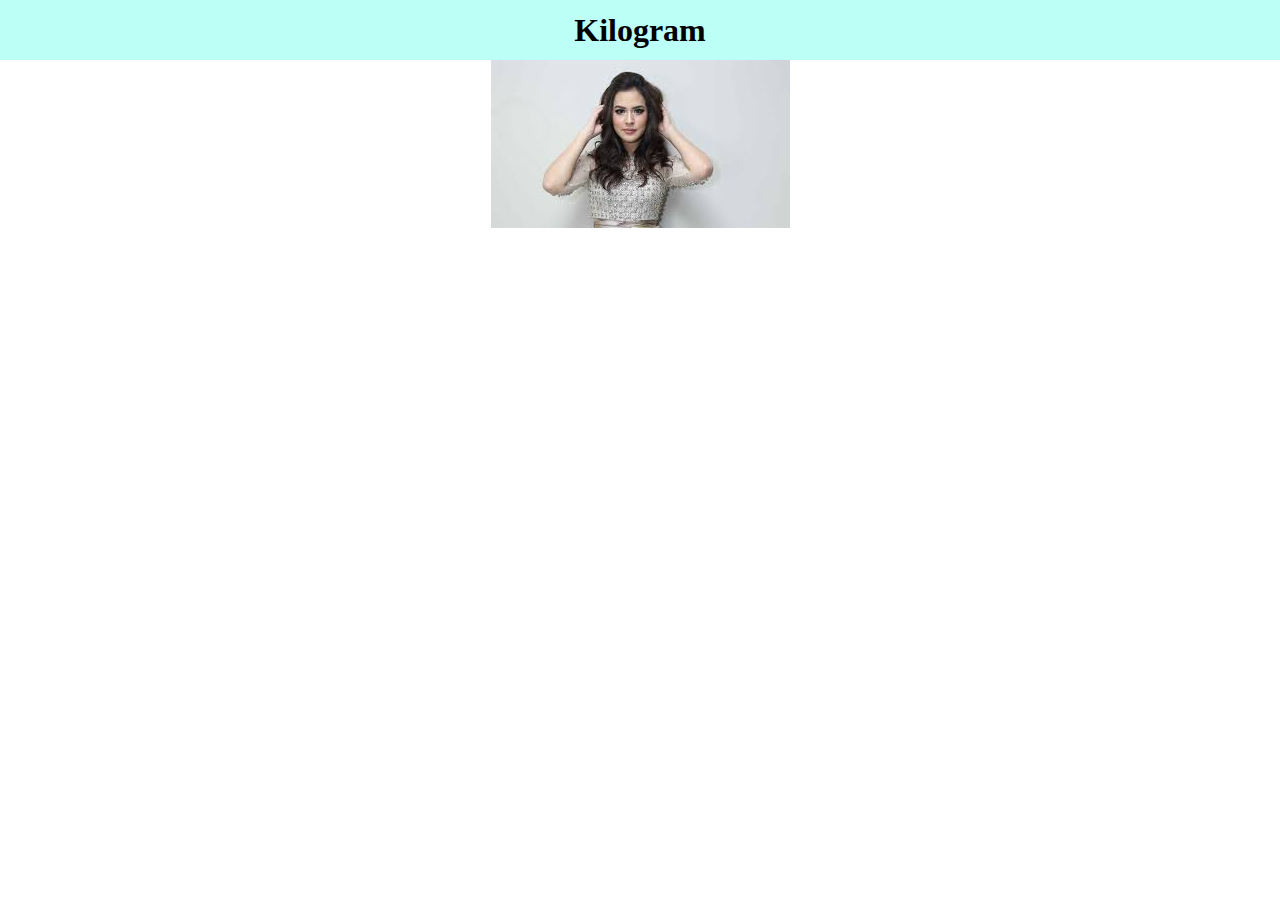
==== home.html @ 90c6082d "index done" ====
<!DOCTYPE html>
<html lang="en">
<head>
    <meta charset="UTF-8">
    <meta name="viewport" content="width=device-width, initial-scale=1.0">
    <meta http-equiv="X-UA-Compatible" content="ie=edge">
    <title>Home</title>
    <link rel="stylesheet" href="home.css" type="text/css">
    <link rel="shortcut icon" type="image/x-icon" href="icon/kilo1.ico" />
</head>
<body>
    <header>
        <h1>Kilogram</h1>    
    </header>
    <main>

        <div id="div">
            <img src="images/raisa2.jpeg" alt="raisa">
        </div>

    </main>
</body>
</html>
---- home.css ----
*{
    margin: 0;
    padding: 0;
    outline: none;
}

header {
    display: flex;
    top: 0;
    height: 60px;
    width: 100vw;
    background-color: rgb(187, 255, 246);
    justify-content: center;
    align-items: center;
}
 
div {
    width: 100vw;
    display: flex;
    justify-content: center;
}
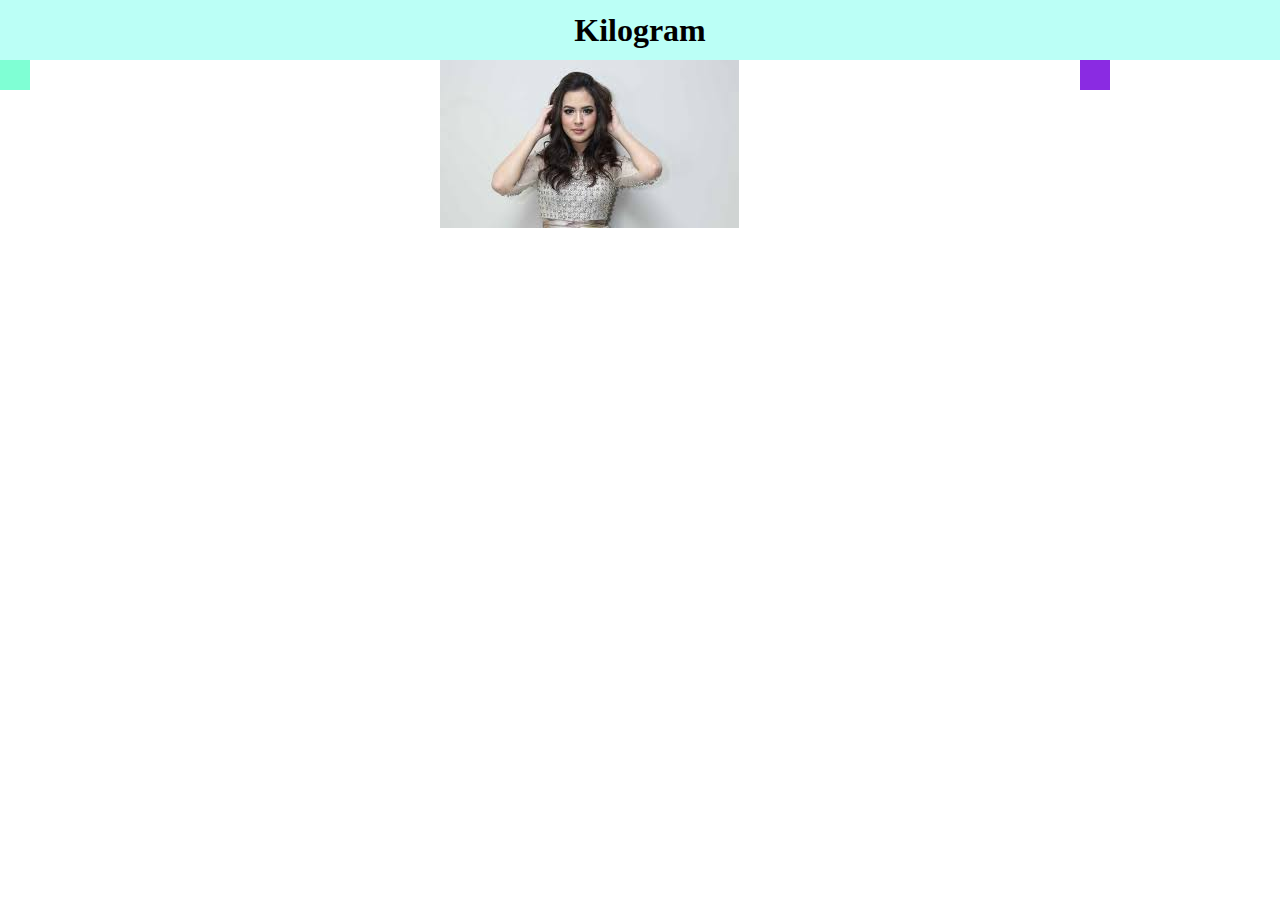
==== commit ca12053a: "new pages" ====
--- a/home.html
+++ b/home.html
@@ -13,9 +13,10 @@
         <h1>Kilogram</h1>    
     </header>
     <main>
-
         <div id="div">
+            <div class="A"></div>
             <img src="images/raisa2.jpeg" alt="raisa">
+            <div class="B"></div>
         </div>
 
     </main>
--- a/home.css
+++ b/home.css
@@ -14,8 +14,27 @@
     align-items: center;
 }
  
-div {
+#div {
     width: 100vw;
-    display: flex;
-    justify-content: center;
+    display: grid;
+    width: 100vw;
+    height: 50vh;
+    grid-template-columns: 300px 500px 200px;
+    grid-template-rows: repeat(4,350px);
+    grid-gap : 10px 20px;
+    justify-content: space-between;
+}
+
+.A {
+    background-color: aquamarine;
+    width: 30px;
+    height: 30px;
+    grid-area: 1/1/2/2;
+}
+
+.B {
+    background-color: blueviolet;
+    width: 30px;
+    height: 30px;
+    grid-area: 1/3/2/4;
 }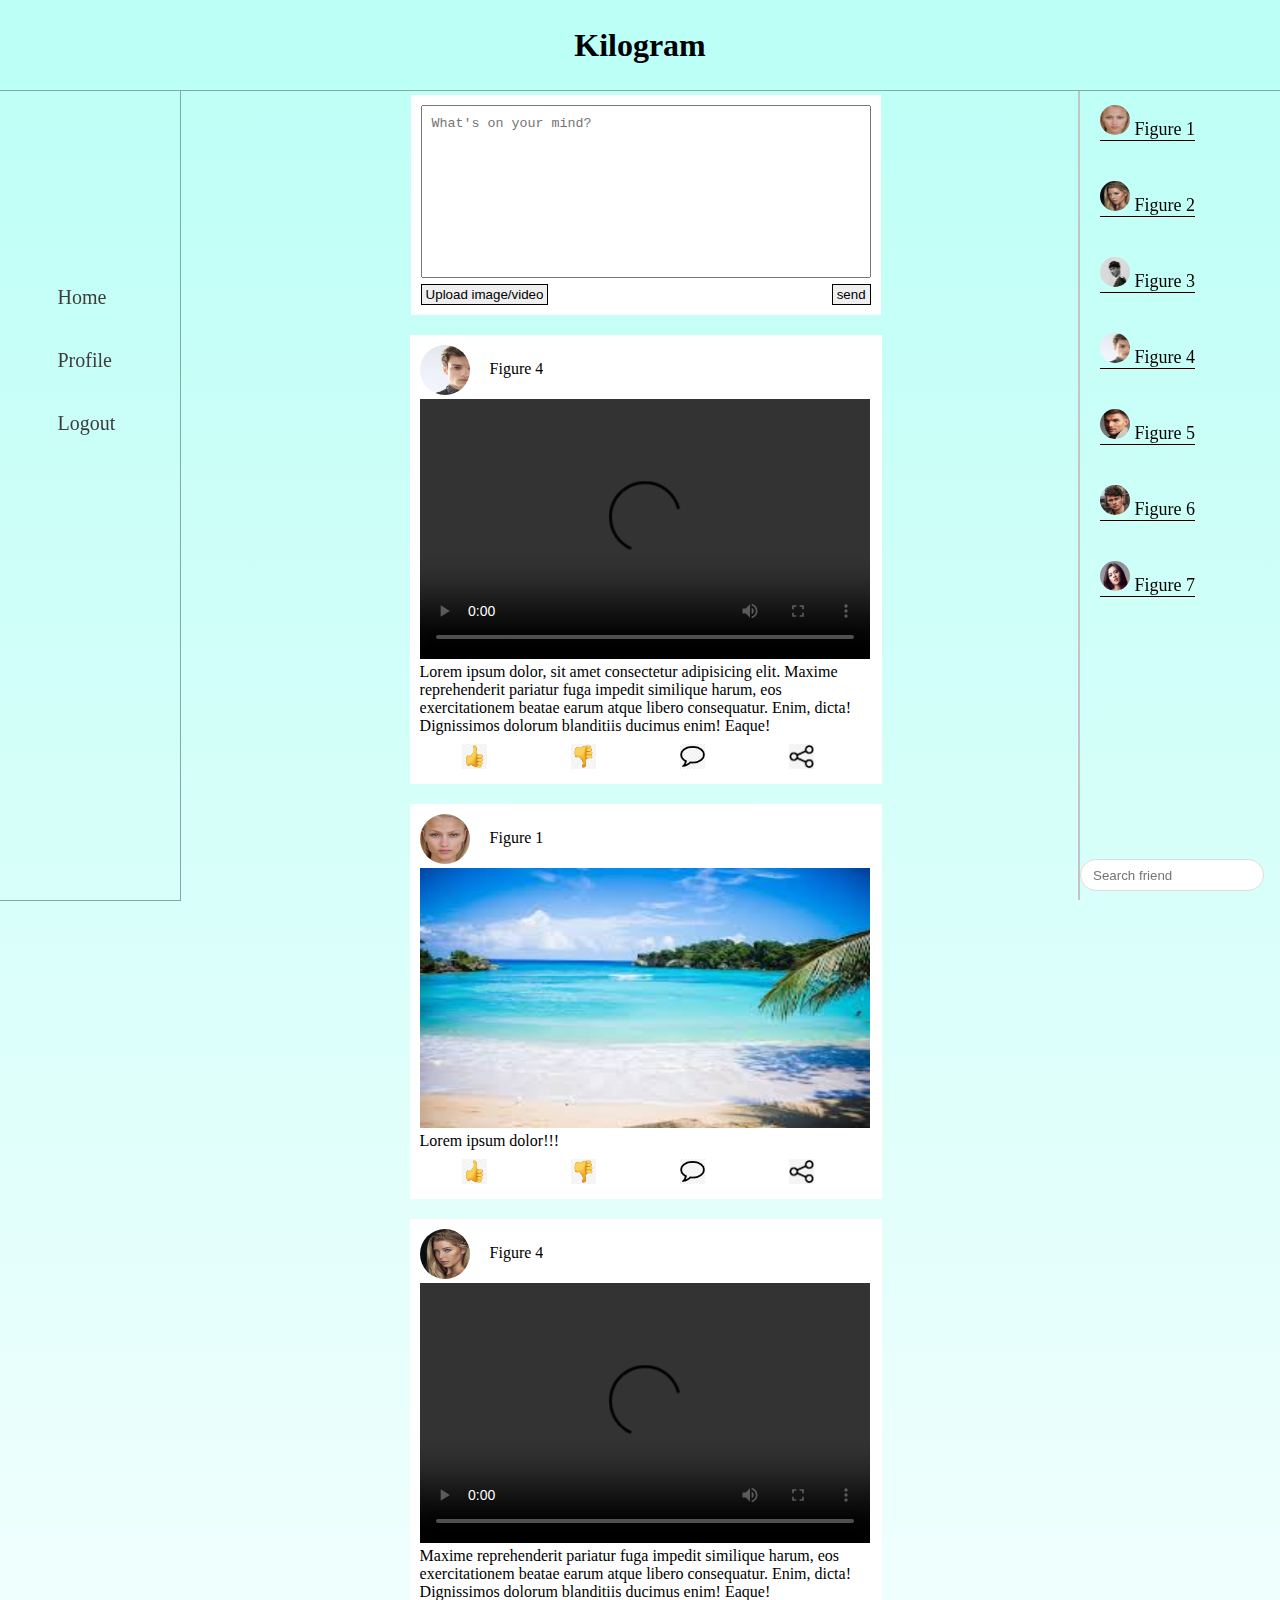
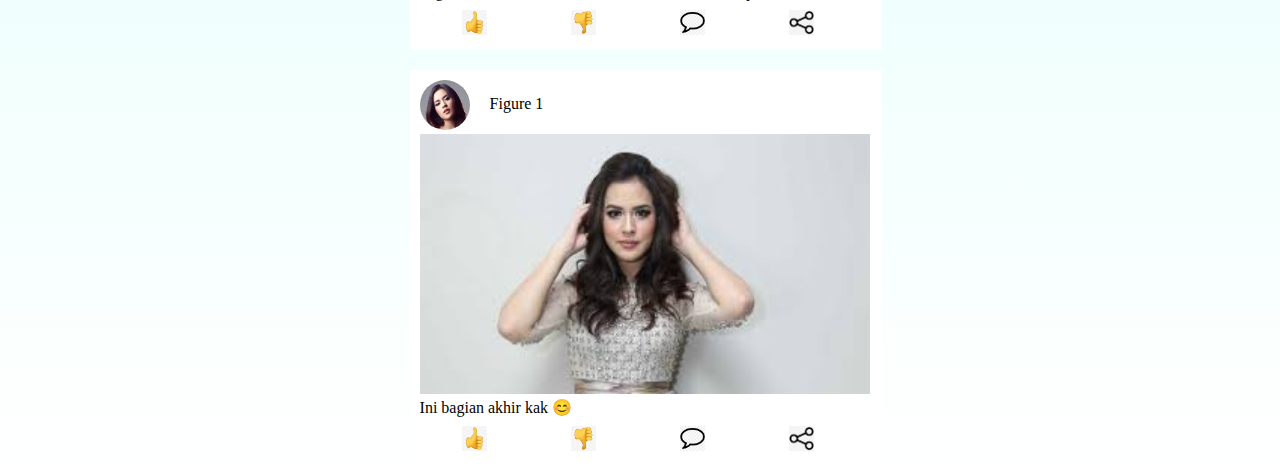
==== commit a8b2f802: "newnewnew" ====
--- a/home.html
+++ b/home.html
@@ -14,9 +14,65 @@
     </header>
     <main>
         <div id="div">
-            <div class="A"></div>
-            <img src="images/raisa2.jpeg" alt="raisa">
-            <div class="B"></div>
+            <div class="A">
+                <ul>
+                    <li><a href="">Home</a></li>
+                    <li><a href="">Profile</a></li>
+                    <li><a href="index.html">Logout</a></li>
+                    <br><br><br><br><br><br><br><br><br><br>
+                </ul>
+            </div>
+            <div class="D">
+            <div class="B">
+                <textarea name="idea" id="idea" cols="30" rows="10" placeholder="What's on your mind?"></textarea>
+                <button>Upload image/video</button>
+                <button class="span">send</button>
+            </div>
+            <div class="E">
+                <div class="buletan"><img src="images/model4.jpg" alt="model4"></div>
+                <div class="name"><span>Figure 4</span></div>
+                <div class="content"><video width="450px" height="260px" controls><source src="video/ironman.mp4"></video></div>
+                <div class="para"><p>Lorem ipsum dolor, sit amet consectetur adipisicing elit. Maxime reprehenderit pariatur fuga impedit similique harum, eos exercitationem beatae earum atque libero consequatur. Enim, dicta! Dignissimos dolorum blanditiis ducimus enim! Eaque!</p></div>
+                <div class="pluss"><img src="icon/thumbup.png" alt="thumbup"><img src="icon/thumbdown.png" alt="thumbdown"><img src="icon/comment.png" alt="comment"><img src="icon/share.png" alt="share"></div>
+            </div>
+            <div class="E">
+                <div class="buletan"><img src="images/model1.jpg" alt="model1"></div>
+                <div class="name"><span>Figure 1</span></div>
+                <div class="content"><img src="images/jamaica.jpeg" alt="jamaica"></div>
+                <div class="para"><p>Lorem ipsum dolor!!!</p></div>
+                <div class="pluss"><img src="icon/thumbup.png" alt="thumbup"><img src="icon/thumbdown.png" alt="thumbdown"><img src="icon/comment.png" alt="comment"><img src="icon/share.png" alt="share"></div>
+            </div>
+            <div class="E">
+                <div class="buletan"><img src="images/model2.jpg" alt="model2"></div>
+                <div class="name"><span>Figure 4</span></div>
+                <div class="content"><video width="450px" height="260px" controls><source src="video/total wipeout.mp4"></video></div>
+                <div class="para"><p>Maxime reprehenderit pariatur fuga impedit similique harum, eos exercitationem beatae earum atque libero consequatur. Enim, dicta! Dignissimos dolorum blanditiis ducimus enim! Eaque!</p></div>
+                <div class="pluss"><img src="icon/thumbup.png" alt="thumbup"><img src="icon/thumbdown.png" alt="thumbdown"><img src="icon/comment.png" alt="comment"><img src="icon/share.png" alt="share"></div>
+            </div>
+            <div class="E">
+                <div class="buletan"><img src="images/raisa.jpg" alt="raisa"></div>
+                <div class="name"><span>Figure 1</span></div>
+                <div class="content"><img src="images/raisa2.jpeg" alt="raisa2"></div>
+                <div class="para"><p>Ini bagian akhir kak 😊</p></div>
+                <div class="pluss"><img src="icon/thumbup.png" alt="thumbup"><img src="icon/thumbdown.png" alt="thumbdown"><img src="icon/comment.png" alt="comment"><img src="icon/share.png" alt="share"></div>
+            </div>
+            </div>
+            <div class="C">
+                <ul class="fren">
+                    <li><img src="images/model1.jpg" alt="model1"> Figure 1</li>
+                    <li><img src="images/model2.jpg" alt="model2"> Figure 2</li>
+                    <li><img src="images/model3.jpg" alt="model3"> Figure 3</li>
+                    <li><img src="images/model4.jpg" alt="model4"> Figure 4</li>
+                    <li><img src="images/model5.jpg" alt="model5"> Figure 5</li>
+                    <li><img src="images/model6.jpg" alt="model6"> Figure 6</li>
+                    <li><img src="images/raisa.jpg" alt="raisa"> Figure 7</li>
+                </ul>
+                <div id="search">
+                    <form action="">
+                        <input class="search-area" type="text" name="text" placeholder="Search friend">
+                    </form>
+                </div>
+            </div>
         </div>
 
     </main>
--- a/home.css
+++ b/home.css
@@ -2,39 +2,194 @@
     margin: 0;
     padding: 0;
     outline: none;
+    overflow-y: auto;
+}
+
+body {
+    background: rgb(255,255,255);
+background: linear-gradient(0deg, rgba(255,255,255,1) 0%, rgba(187,255,246,1) 100%);
+}
+
+button, a, li {
+    cursor: pointer;
+}
+button{
+    color: black;
+    border: 1px solid black;
+    padding: 2px 4px;
+}
+
+a {
+    text-decoration: none;
+    color: rgb(61, 61, 61);
+    font-weight: 400;
+}
+a:hover {
+    font-weight: bolder;
 }
 
 header {
+    position: fixed;
     display: flex;
     top: 0;
-    height: 60px;
+    height: 10vh;
     width: 100vw;
     background-color: rgb(187, 255, 246);
     justify-content: center;
     align-items: center;
+    z-index: 99;
+    border-bottom: 1px outset rgb(187, 255, 246);;
 }
  
+
+
 #div {
-    width: 100vw;
-    display: grid;
-    width: 100vw;
-    height: 50vh;
-    grid-template-columns: 300px 500px 200px;
-    grid-template-rows: repeat(4,350px);
-    grid-gap : 10px 20px;
+    display: flex;
+    position: relative;
     justify-content: space-between;
 }
 
+ul {
+    list-style: none;
+}
+
 .A {
-    background-color: aquamarine;
+    position: fixed;
+    border-right: 1px outset rgb(187, 255, 246);
+    border-bottom: 1px outset rgb(187, 255, 246);
+    /* background: rgb(201,201,201);
+    background: linear-gradient(193deg, rgba(201,201,201,1) 0%, rgba(244,244,244,1) 20%, rgba(235,235,235,1) 50%, rgba(163,163,163,1) 80%, rgba(75,75,75,1) 100%); */
+    width: 180px;
+    height: 90vh;
+    display: flex;
+    justify-content: center;
+    align-items: center;
+    font-size: 20px;
+    font-weight: 400;
+    margin-top: 10vh;
+}
+
+.A ul {
+    width: 65px;
+}
+
+ul li{
+    margin-bottom: 40px;
+}
+
+
+
+li img {
     width: 30px;
     height: 30px;
-    grid-area: 1/1/2/2;
+    border-radius: 30px;
+}
+
+.fren li {
+    border-bottom: 1px solid rgb(0, 0, 0);
+}
+
+.C ul{
+    padding-left: 20px;
+    padding-top: 15px;
+    font-size: 18px;
+    
+}
+
+
+.C {
+    position: fixed;
+    right: 0;
+    /* background-color: blueviolet; */
+    width: 200px;
+    margin-top: 10vh;
+    height: 90vh;
+    display: flex;
+    justify-content: flex-start ;
+    align-items: flex-start;
+    font-weight: 400;
+    border-left: 2px solid rgb(196, 196, 196);
+}
+
+#search {
+    position: absolute;
+    bottom: 0;
+}
+
+.search-area {
+    width: 170px;
+    margin-right: 8px;
+    margin-bottom: 9px;
+    height: 30px;
+    padding-left: 12px;
+    border-radius: 30px;
+    border: 1px solid gainsboro;
+}
+
+.D {
+    position: relative;
+    left: 32%;
+    margin-top: 10vh;
+    width: 472px;
+    display: flex;
+    flex-wrap: wrap;
+    justify-content: center;
 }
 
 .B {
-    background-color: blueviolet;
-    width: 30px;
-    height: 30px;
-    grid-area: 1/3/2/4;
+    margin-top: 5px;
+    width: 450px;
+    height: 200px;
+    background-color: white;
+    display: flex;
+    flex-wrap: wrap;
+    flex-direction: row;
+    justify-content: space-between;
+    padding: 10px;
+}
+
+.B textarea {
+    width: 428px;
+    padding: 10px;
+    resize: none;
+    margin-bottom: 6px;
+}
+
+.span {
+    float: right;
+}
+
+
+.E{
+    display: flex;
+    flex-flow: row wrap;
+    margin-top: 20px;
+    background-color: rgb(255, 255, 255);
+    padding: 10px;
+}
+
+.name {
+    margin-left: 20px;
+    margin-top: 15px;
+    cursor: pointer;
+}
+.buletan img{
+    width: 50px;
+    height: 50px;
+    border-radius: 30px;
+    cursor: pointer;
+}
+.content img {
+    width: 450px;
+    height: 260px;
+    cursor: pointer;
+}
+.para {
+    width: 450px;
+}
+.pluss img {
+    width: 25px;
+    height: 25px;
+    margin: 9px 42px 1px 42px ;
+    cursor: pointer;
 }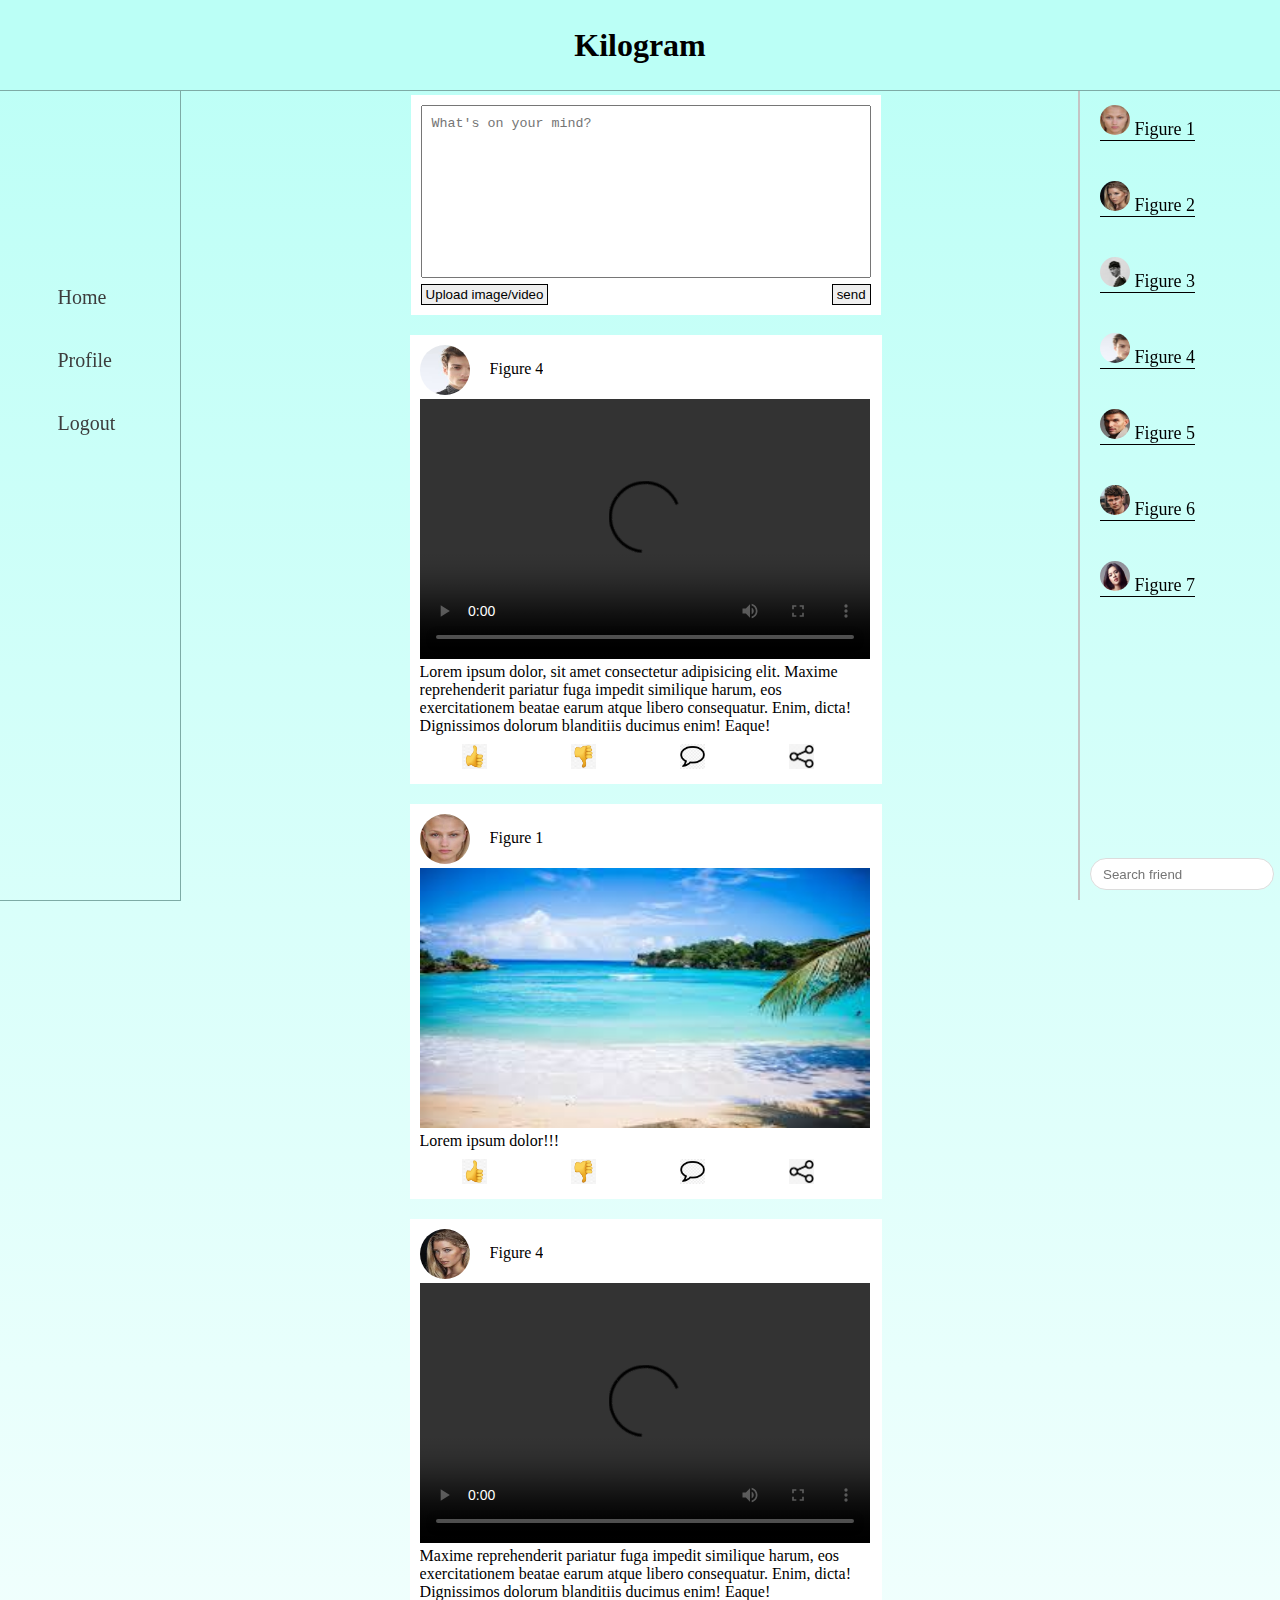
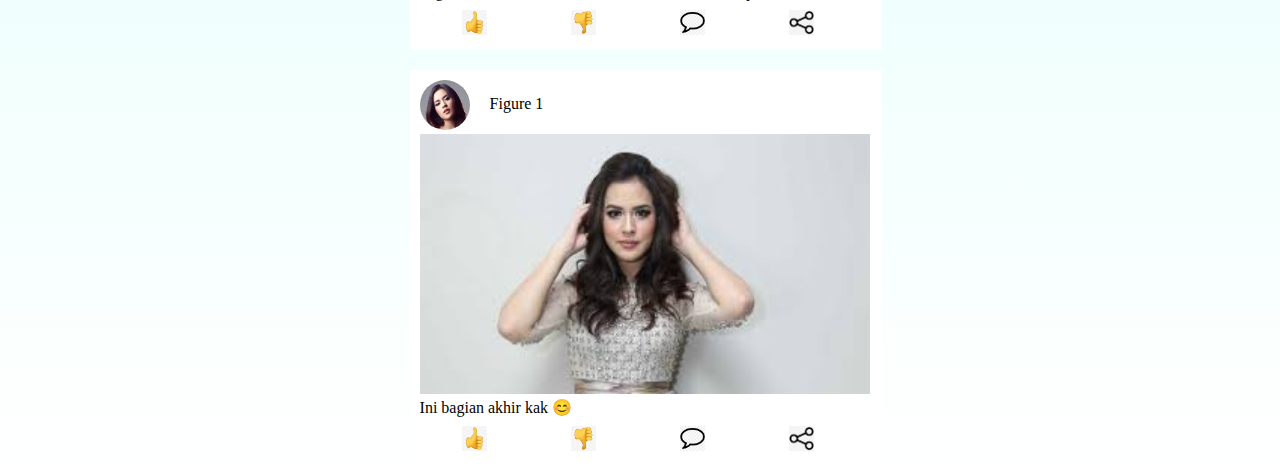
==== commit d0cfcf00: "everything is done" ====
--- a/home.html
+++ b/home.html
@@ -16,8 +16,8 @@
         <div id="div">
             <div class="A">
                 <ul>
-                    <li><a href="">Home</a></li>
-                    <li><a href="">Profile</a></li>
+                    <li><a href="home.html">Home</a></li>
+                    <li><a href="profile.html">Profile</a></li>
                     <li><a href="index.html">Logout</a></li>
                     <br><br><br><br><br><br><br><br><br><br>
                 </ul>
--- a/home.css
+++ b/home.css
@@ -118,12 +118,16 @@
 
 .search-area {
     width: 170px;
-    margin-right: 8px;
-    margin-bottom: 9px;
+    margin-left: 10px;
+    margin-bottom: 10px;
     height: 30px;
     padding-left: 12px;
     border-radius: 30px;
     border: 1px solid gainsboro;
+}
+
+.search-area:focus {
+    border: 2px solid rgb(83, 83, 83);
 }
 
 .D {
